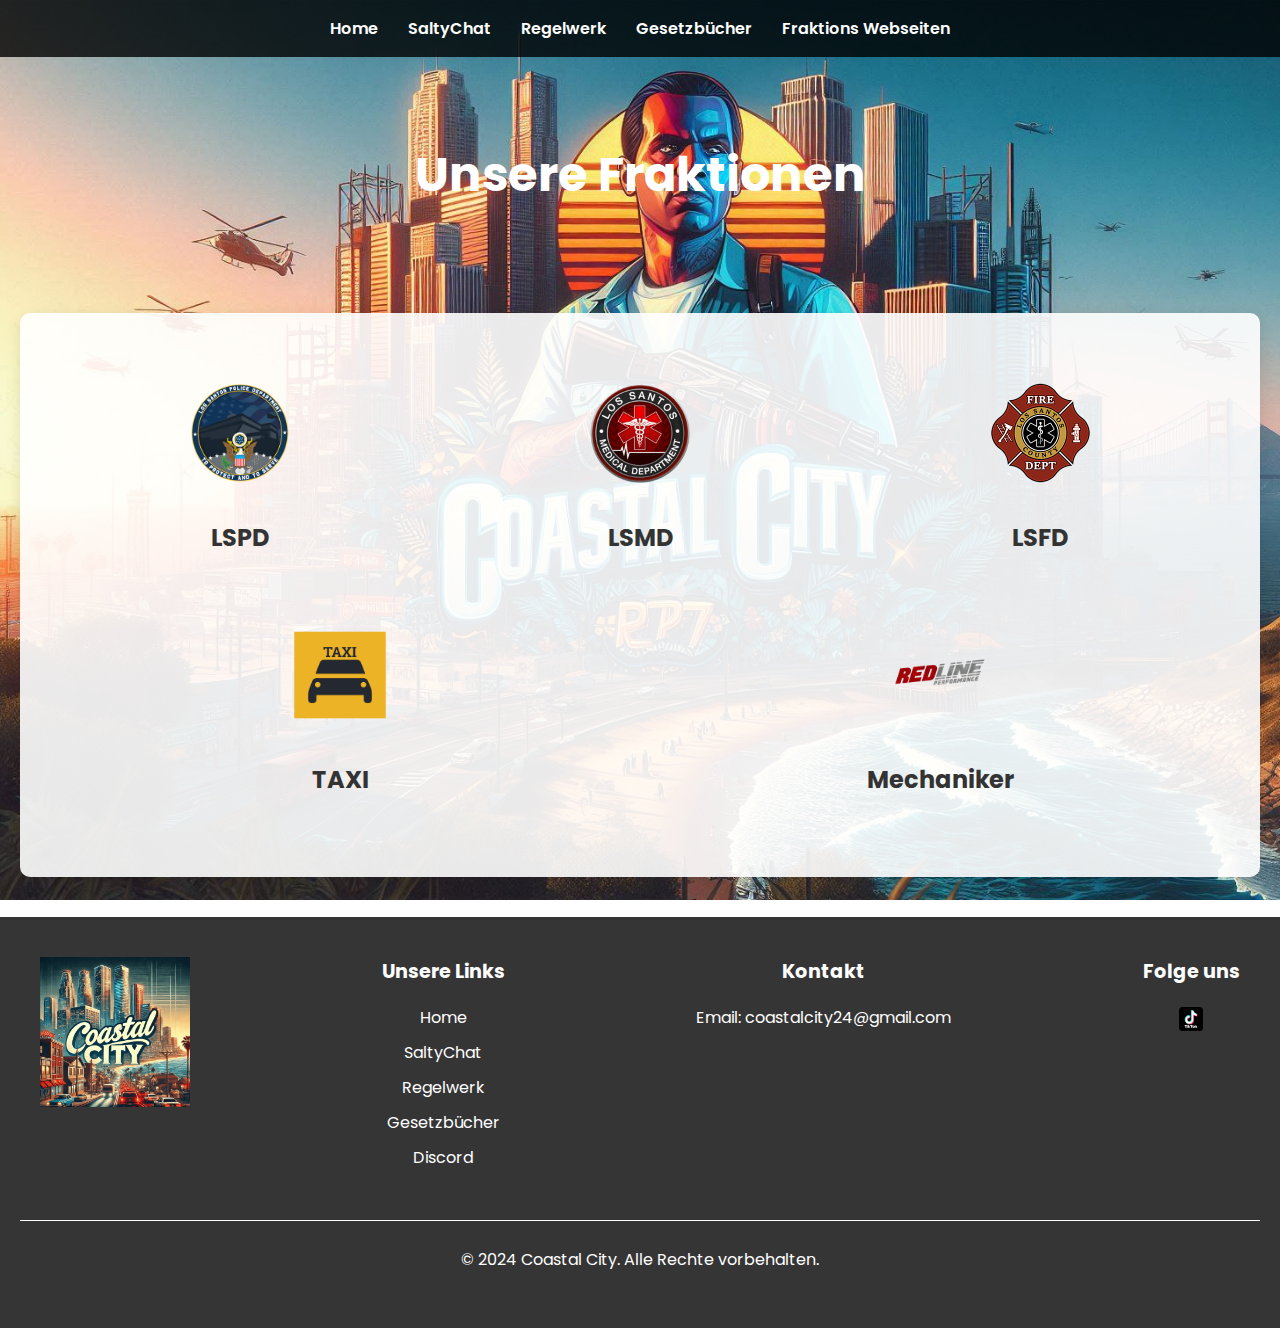
==== frak.html @ 5da15dce "2.03" ====
<!DOCTYPE html>
<html lang="de">
<head>
    <meta charset="UTF-8">
    <meta name="viewport" content="width=device-width, initial-scale=1.0">
    <title>Fraktionen - Coastal City Hardcore RP</title>
    <link href="https://fonts.googleapis.com/css2?family=Poppins:wght@400;600&display=swap" rel="stylesheet">
    <style>
        body {
            font-family: 'Poppins', sans-serif;
            margin: 0;
            padding: 0;
            background: url('img/background.jpg') no-repeat center center fixed;
            background-size: cover;
            color: #333;
        }

        /* Navigation */
        nav {
            background-color: rgba(0, 0, 0, 0.8);
            padding: 1rem;
            position: relative;
            animation: slideInFromTop 1s ease-out;
        }

        nav .menu-toggle {
            display: none;
            cursor: pointer;
            font-size: 1.5rem;
            color: #fff;
            background: transparent;
            border: none;
            outline: none;
        }

        nav ul {
            display: flex;
            justify-content: center;
            list-style: none;
            padding: 0;
            margin: 0;
        }

        nav ul li {
            margin: 0 15px;
        }

        nav ul li a {
            color: #fff;
            text-decoration: none;
            font-weight: 600;
            transition: color 0.3s, transform 0.3s;
            position: relative;
        }

        nav ul li a:hover {
            color: #ff0000;
            transform: translateY(-3px);
        }

        nav ul li a::after {
            content: "";
            position: absolute;
            width: 0;
            height: 2px;
            display: block;
            margin-top: 5px;
            right: 0;
            background: #ff0000;
            transition: width 0.3s ease;
        }

        nav ul li a:hover::after {
            width: 100%;
            left: 0;
        }

        @keyframes slideInFromTop {
            from {
                transform: translateY(-100%);
            }
            to {
                transform: translateY(0);
            }
        }

        /* Header with animation */
        header {
            text-align: center;
            padding: 50px 20px;
            background-size: cover;
            background-position: center;
            background-attachment: fixed;
            color: #fff;
            animation: fadeIn 2s ease-out;
        }

        @keyframes fadeIn {
            from {
                opacity: 0;
                transform: translateY(-20px);
            }
            to {
                opacity: 1;
                transform: translateY(0);
            }
        }

        header h1 {
            font-size: 3rem;
            color: #ffffff;
            animation: scaleUp 2s ease-out;
        }

        @keyframes scaleUp {
            from {
                transform: scale(0.8);
            }
            to {
                transform: scale(1);
            }
        }

        header p {
            font-size: 1.2rem;
        }

        /* Fraktions Section */
        .factions-section {
            padding: 40px 20px;
            margin: 20px auto;
            max-width: 1200px;
            background-color: rgba(255, 255, 255, 0.9);
            box-shadow: 0 5px 15px rgba(0,0,0,0.1);
            border-radius: 10px;
        }

        .factions-container {
            display: flex;
            flex-wrap: wrap;
            justify-content: space-around;
        }

        .faction {
            text-align: center;
            margin: 20px;
            flex: 1 1 22%; /* Adjust to fit 4 items in a row */
        }

        .faction img {
            max-width: 100px;
            height: auto;
            border-radius: 10px;
            margin-bottom: 10px;
        }

        .faction a {
            color: #333;
            text-decoration: none;
            font-weight: 600;
            display: block;
            margin-top: 10px;
            transition: color 0.3s;
        }

        .faction a:hover {
            color: #ff0000;
        }

        @media (max-width: 768px) {
            .faction {
                flex: 1 1 48%; /* Stack items in two columns */
            }
        }

        @media (max-width: 480px) {
            .faction {
                flex: 1 1 100%; /* Stack items in a single column */
            }
        }

        /* Footer */
        footer {
            background-color: rgba(3, 3, 3, 0.8);
            color: #fff;
            padding: 40px 20px;
            text-align: center;
            margin-top: 40px;
        }

        .footer-content {
            display: flex;
            flex-wrap: wrap;
            justify-content: space-between;
            max-width: 1200px;
            margin: 0 auto;
        }

        .footer-logo img {
            max-width: 150px;
            margin-bottom: 20px;
        }

        .footer-links, .footer-contact, .footer-social {
            margin-bottom: 20px;
        }

        .footer-links h3, .footer-contact h3, .footer-social h3 {
            margin-top: 0;
            font-size: 1.2rem;
            color: #fff;
        }

        .footer-links ul {
            list-style: none;
            padding: 0;
            margin: 0;
        }

        .footer-links ul li {
            margin-bottom: 10px;
        }

        .footer-links ul li a {
            color: #fff;
            text-decoration: none;
            transition: color 0.3s;
        }

        .footer-links ul li a:hover {
            color: #ffcccc;
        }

        .footer-contact p {
            margin: 5px 0;
        }

        .footer-contact a {
            color: #fff;
            text-decoration: none;
        }

        .footer-contact a:hover {
            color: #ffcccc;
        }

        .footer-social a {
            margin: 0 10px;
            display: inline-block;
        }

        .footer-social img {
            width: 24px;
            height: 24px;
            vertical-align: middle;
        }

        .footer-bottom {
            margin-top: 20px;
            border-top: 1px solid #fff;
            padding-top: 10px;
        }
                /* Responsive Design */
                @media (max-width: 768px) {
            header h1 {
                font-size: 2.5rem;
            }

            header p {
                font-size: 1rem;
            }

            section {
                padding: 20px 10px;
            }

            nav ul {
                display: none; /* Hide the menu items initially */
                flex-direction: column;
                position: absolute;
                top: 60px; /* Adjust this value based on header height */
                right: 0;
                background-color: rgba(0, 0, 0, 0.8);
                width: 100%;
                text-align: center;
                z-index: 1000;
            }

            nav ul.show {
                display: flex; /* Show the menu items when toggled */
            }

            nav ul li {
                margin: 10px 0;
            }

            nav .menu-toggle {
                display: block;
            }
        }

        @media (max-width: 480px) {
            header h1 {
                font-size: 2rem;
            }

            header p {
                font-size: 0.9rem;
            }

            section {
                padding: 15px 5px;
            }
        }
    </style>
</head>
<body>
    <!-- Navigation -->
    <nav>
        <button class="menu-toggle" aria-label="Menü öffnen">&#9776;</button>
        <ul>
            <li><a href="index.html">Home</a></li>
            <li><a href="SC.html">SaltyChat</a></li>
            <li><a href="rules.html">Regelwerk</a></li>
            <li><a href="gesetze.html">Gesetzbücher</a></li>
            <li><a href="gesetze.html">Fraktions Webseiten</a></li>
        </ul>
    </nav>

    <!-- Header -->
    <header>
        <h1>Unsere Fraktionen</h1>
    </header>

    <!-- Fraktionen -->
    <section class="factions-section">
        <div class="factions-container">
            <div class="faction">
                <a href="" title="LSPD Webseite">
                    <img src="img/PD.png" alt="LSPD Logo">
                    <h2>LSPD</h2>
                </a>
            </div>
            <div class="faction">
                <a href="https://medicnet.ch/hp?c=9b1c93a6864c39e48417ee486b83c387" title="LSMD Webseite">
                    <img src="img/MD.png" alt="LSMD Logo">
                    <h2>LSMD</h2>
                </a>
            </div>
            <div class="faction">
                <a href="https://fdnet.ch/hp?c=5648d7fb4f1ea9a69fd10fccacd7d007" title="LSFD Webseite">
                    <img src="img/FD.png" alt="LSFD Logo">
                    <h2>LSFD</h2>
                </a>
            </div>
            <div class="faction">
                <a href="" title="Taxi">
                    <img src="img/tx.png" alt="Taxi Logo">
                    <h2>TAXI</h2>
                </a>
            </div>
            <div class="faction">
                <a href="https://mechnet.ch/beschweren?c=a6869a35be893ac2d85989c5cd605539" title="Mechaniker Webseite">
                    <img src="img/lsc.png" alt="Mechaniker Logo">
                    <h2>Mechaniker</h2>
                </a>
            </div>
        </div>
    </section>

    <!-- Footer -->
    <footer>
        <div class="footer-content">
            <div class="footer-logo">
                <img src="img/server-intro.png" alt="Coastal City Logo">
            </div>
            <div class="footer-links">
                <h3>Unsere Links</h3>
                <ul>
                    <li><a href="/">Home</a></li>
                    <li><a href="SC.html">SaltyChat</a></li>
                    <li><a href="rules.html">Regelwerk</a></li>
                    <li><a href="gesetze.html">Gesetzbücher</a></li>
                    <li><a href="https://discord.gg/coastalcity">Discord</a></li>
                </ul>
            </div>
            <div class="footer-contact">
                <h3>Kontakt</h3>
                <p>Email: <a href="mailto:coastalcity24@gmail.com">coastalcity24@gmail.com</a></p>
            </div>
            <div class="footer-social">
                <h3>Folge uns</h3>
                <a href="https://www.tiktok.com/@coastalcity2024" target="_blank"><img src="img/TT-icon.png" alt="TikTok"></a>
            </div>
        </div>
        <div class="footer-bottom">
            <p>&copy; 2024 Coastal City. Alle Rechte vorbehalten.</p>
        </div>
    </footer>

    <script>
        document.querySelector('.menu-toggle').addEventListener('click', function() {
            document.querySelector('nav ul').classList.toggle('show');
        });
    </script>
</body>
</html>
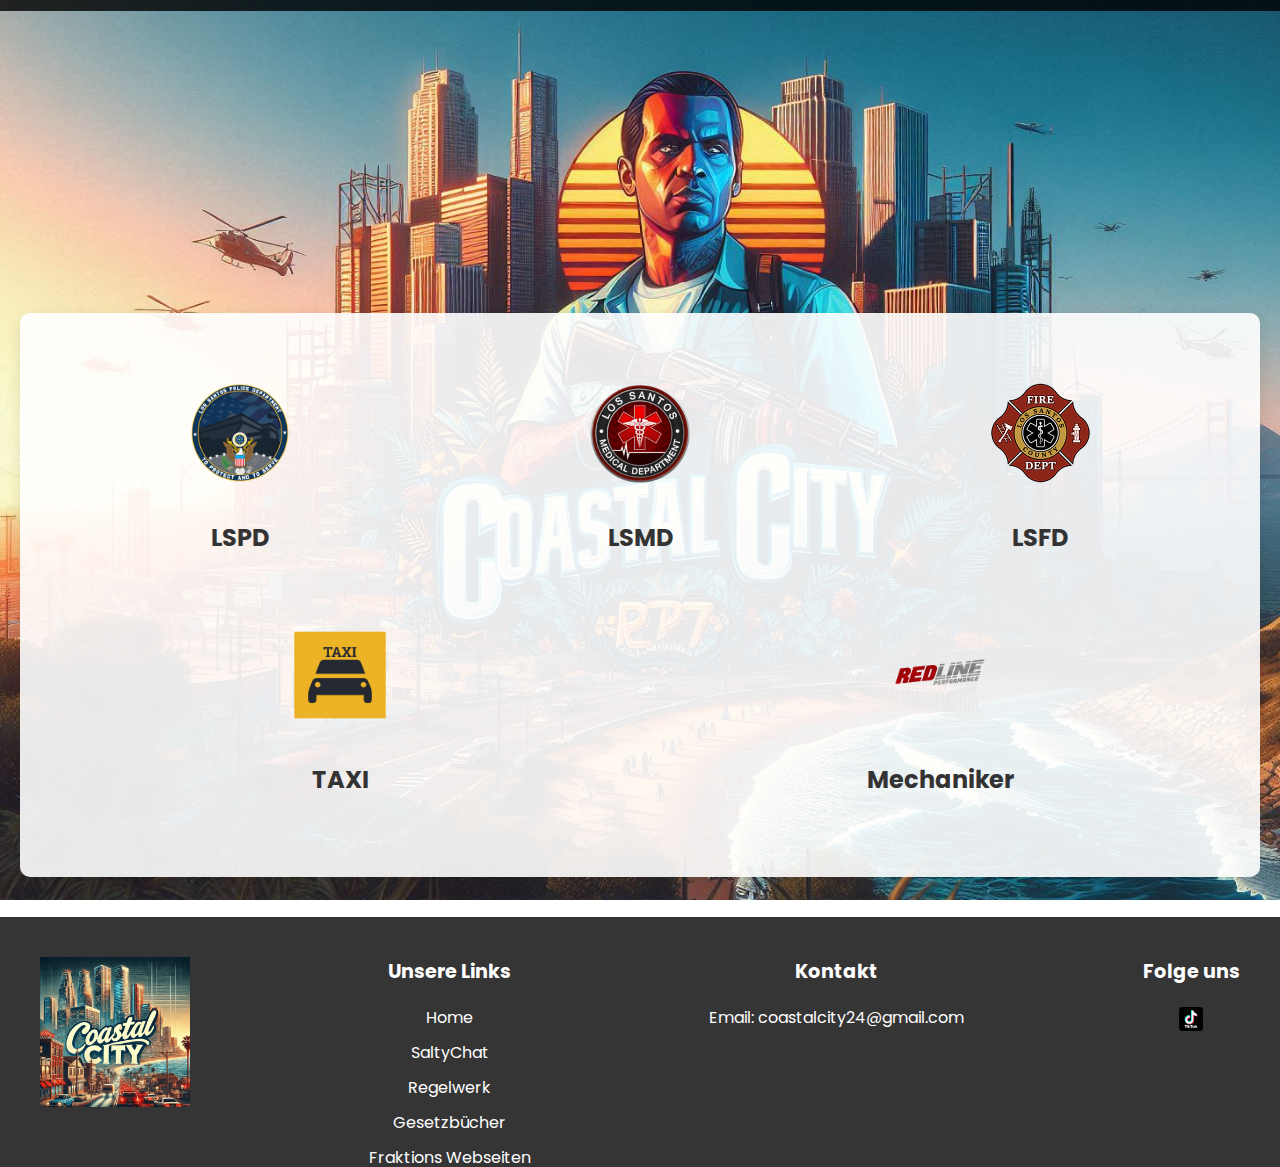
==== commit 383fa0a0: "2.04" ====
--- a/frak.html
+++ b/frak.html
@@ -3,405 +3,87 @@
 <head>
     <meta charset="UTF-8">
     <meta name="viewport" content="width=device-width, initial-scale=1.0">
-    <title>Fraktionen - Coastal City Hardcore RP</title>
-    <link href="https://fonts.googleapis.com/css2?family=Poppins:wght@400;600&display=swap" rel="stylesheet">
+    <title>CoastalCity.eu</title>
     <style>
+        /* Allgemeine Seiteinstellungen */
         body {
-            font-family: 'Poppins', sans-serif;
             margin: 0;
             padding: 0;
-            background: url('img/background.jpg') no-repeat center center fixed;
-            background-size: cover;
-            color: #333;
+            height: 100vh;
+            display: flex;
+            justify-content: center;
+            align-items: center;
+            overflow: hidden; /* Verhindert Scrollen */
         }
 
-        /* Navigation */
-        nav {
-            background-color: rgba(0, 0, 0, 0.8);
-            padding: 1rem;
-            position: relative;
-            animation: slideInFromTop 1s ease-out;
+        /* Hintergrundbild-Container */
+        .background-container {
+            position: absolute;
+            top: 0;
+            left: 0;
+            width: 100%;
+            height: 100%;
+            z-index: -1; /* Hintergrundbild hinter dem Loader platzieren */
+            background-image: url('img/background.jpg'); /* Hintergrundbild Pfad */
+            background-size: cover;
+            background-position: center;
+            background-repeat: no-repeat;
+            background-color: rgba(0, 0, 0, 0.5); /* Dunklerer Hintergrund für bessere Sichtbarkeit des Loaders */
         }
 
-        nav .menu-toggle {
-            display: none;
-            cursor: pointer;
-            font-size: 1.5rem;
-            color: #fff;
-            background: transparent;
-            border: none;
-            outline: none;
+        /* Container für den Loader */
+        .loader {
+            position: relative;
+            width: 350px; /* Größerer Loader-Kreis */
+            height: 350px; /* Größerer Loader-Kreis */
         }
 
-        nav ul {
-            display: flex;
-            justify-content: center;
-            list-style: none;
-            padding: 0;
-            margin: 0;
+        /* Loader-Stil */
+        .loader-inner {
+            position: absolute;
+            width: 100%;
+            height: 100%;
+            border: 12px solid rgba(255, 255, 255, 0.3);
+            border-top: 12px solid #ffffff; /* Rote Farbe */
+            border-radius: 50%;
+            animation: spin 1s linear infinite;
         }
 
-        nav ul li {
-            margin: 0 15px;
+        /* Positionierung und Stil für die CC */
+        .cc {
+            position: absolute;
+            top: 50%;
+            left: 50%;
+            transform: translate(-50%, -50%);
+            font-size: 28px; /* Größere Schriftgröße */
+            font-weight: bold;
+            color: #fff;
+            text-shadow: 2px 2px 4px rgba(0, 0, 0, 0.7);
         }
 
-        nav ul li a {
-            color: #fff;
-            text-decoration: none;
-            font-weight: 600;
-            transition: color 0.3s, transform 0.3s;
-            position: relative;
-        }
-
-        nav ul li a:hover {
-            color: #ff0000;
-            transform: translateY(-3px);
-        }
-
-        nav ul li a::after {
-            content: "";
-            position: absolute;
-            width: 0;
-            height: 2px;
-            display: block;
-            margin-top: 5px;
-            right: 0;
-            background: #ff0000;
-            transition: width 0.3s ease;
-        }
-
-        nav ul li a:hover::after {
-            width: 100%;
-            left: 0;
-        }
-
-        @keyframes slideInFromTop {
-            from {
-                transform: translateY(-100%);
-            }
-            to {
-                transform: translateY(0);
-            }
-        }
-
-        /* Header with animation */
-        header {
-            text-align: center;
-            padding: 50px 20px;
-            background-size: cover;
-            background-position: center;
-            background-attachment: fixed;
-            color: #fff;
-            animation: fadeIn 2s ease-out;
-        }
-
-        @keyframes fadeIn {
-            from {
-                opacity: 0;
-                transform: translateY(-20px);
-            }
-            to {
-                opacity: 1;
-                transform: translateY(0);
-            }
-        }
-
-        header h1 {
-            font-size: 3rem;
-            color: #ffffff;
-            animation: scaleUp 2s ease-out;
-        }
-
-        @keyframes scaleUp {
-            from {
-                transform: scale(0.8);
-            }
-            to {
-                transform: scale(1);
-            }
-        }
-
-        header p {
-            font-size: 1.2rem;
-        }
-
-        /* Fraktions Section */
-        .factions-section {
-            padding: 40px 20px;
-            margin: 20px auto;
-            max-width: 1200px;
-            background-color: rgba(255, 255, 255, 0.9);
-            box-shadow: 0 5px 15px rgba(0,0,0,0.1);
-            border-radius: 10px;
-        }
-
-        .factions-container {
-            display: flex;
-            flex-wrap: wrap;
-            justify-content: space-around;
-        }
-
-        .faction {
-            text-align: center;
-            margin: 20px;
-            flex: 1 1 22%; /* Adjust to fit 4 items in a row */
-        }
-
-        .faction img {
-            max-width: 100px;
-            height: auto;
-            border-radius: 10px;
-            margin-bottom: 10px;
-        }
-
-        .faction a {
-            color: #333;
-            text-decoration: none;
-            font-weight: 600;
-            display: block;
-            margin-top: 10px;
-            transition: color 0.3s;
-        }
-
-        .faction a:hover {
-            color: #ff0000;
-        }
-
-        @media (max-width: 768px) {
-            .faction {
-                flex: 1 1 48%; /* Stack items in two columns */
-            }
-        }
-
-        @media (max-width: 480px) {
-            .faction {
-                flex: 1 1 100%; /* Stack items in a single column */
-            }
-        }
-
-        /* Footer */
-        footer {
-            background-color: rgba(3, 3, 3, 0.8);
-            color: #fff;
-            padding: 40px 20px;
-            text-align: center;
-            margin-top: 40px;
-        }
-
-        .footer-content {
-            display: flex;
-            flex-wrap: wrap;
-            justify-content: space-between;
-            max-width: 1200px;
-            margin: 0 auto;
-        }
-
-        .footer-logo img {
-            max-width: 150px;
-            margin-bottom: 20px;
-        }
-
-        .footer-links, .footer-contact, .footer-social {
-            margin-bottom: 20px;
-        }
-
-        .footer-links h3, .footer-contact h3, .footer-social h3 {
-            margin-top: 0;
-            font-size: 1.2rem;
-            color: #fff;
-        }
-
-        .footer-links ul {
-            list-style: none;
-            padding: 0;
-            margin: 0;
-        }
-
-        .footer-links ul li {
-            margin-bottom: 10px;
-        }
-
-        .footer-links ul li a {
-            color: #fff;
-            text-decoration: none;
-            transition: color 0.3s;
-        }
-
-        .footer-links ul li a:hover {
-            color: #ffcccc;
-        }
-
-        .footer-contact p {
-            margin: 5px 0;
-        }
-
-        .footer-contact a {
-            color: #fff;
-            text-decoration: none;
-        }
-
-        .footer-contact a:hover {
-            color: #ffcccc;
-        }
-
-        .footer-social a {
-            margin: 0 10px;
-            display: inline-block;
-        }
-
-        .footer-social img {
-            width: 24px;
-            height: 24px;
-            vertical-align: middle;
-        }
-
-        .footer-bottom {
-            margin-top: 20px;
-            border-top: 1px solid #fff;
-            padding-top: 10px;
-        }
-                /* Responsive Design */
-                @media (max-width: 768px) {
-            header h1 {
-                font-size: 2.5rem;
-            }
-
-            header p {
-                font-size: 1rem;
-            }
-
-            section {
-                padding: 20px 10px;
-            }
-
-            nav ul {
-                display: none; /* Hide the menu items initially */
-                flex-direction: column;
-                position: absolute;
-                top: 60px; /* Adjust this value based on header height */
-                right: 0;
-                background-color: rgba(0, 0, 0, 0.8);
-                width: 100%;
-                text-align: center;
-                z-index: 1000;
-            }
-
-            nav ul.show {
-                display: flex; /* Show the menu items when toggled */
-            }
-
-            nav ul li {
-                margin: 10px 0;
-            }
-
-            nav .menu-toggle {
-                display: block;
-            }
-        }
-
-        @media (max-width: 480px) {
-            header h1 {
-                font-size: 2rem;
-            }
-
-            header p {
-                font-size: 0.9rem;
-            }
-
-            section {
-                padding: 15px 5px;
-            }
+        /* Animation für den Loader */
+        @keyframes spin {
+            0% { transform: rotate(0deg); }
+            100% { transform: rotate(360deg); }
         }
     </style>
 </head>
 <body>
-    <!-- Navigation -->
-    <nav>
-        <button class="menu-toggle" aria-label="Menü öffnen">&#9776;</button>
-        <ul>
-            <li><a href="index.html">Home</a></li>
-            <li><a href="SC.html">SaltyChat</a></li>
-            <li><a href="rules.html">Regelwerk</a></li>
-            <li><a href="gesetze.html">Gesetzbücher</a></li>
-            <li><a href="gesetze.html">Fraktions Webseiten</a></li>
-        </ul>
-    </nav>
+    <!-- Hintergrundbild-Container -->
+    <div class="background-container"></div>
 
-    <!-- Header -->
-    <header>
-        <h1>Unsere Fraktionen</h1>
-    </header>
-
-    <!-- Fraktionen -->
-    <section class="factions-section">
-        <div class="factions-container">
-            <div class="faction">
-                <a href="" title="LSPD Webseite">
-                    <img src="img/PD.png" alt="LSPD Logo">
-                    <h2>LSPD</h2>
-                </a>
-            </div>
-            <div class="faction">
-                <a href="https://medicnet.ch/hp?c=9b1c93a6864c39e48417ee486b83c387" title="LSMD Webseite">
-                    <img src="img/MD.png" alt="LSMD Logo">
-                    <h2>LSMD</h2>
-                </a>
-            </div>
-            <div class="faction">
-                <a href="https://fdnet.ch/hp?c=5648d7fb4f1ea9a69fd10fccacd7d007" title="LSFD Webseite">
-                    <img src="img/FD.png" alt="LSFD Logo">
-                    <h2>LSFD</h2>
-                </a>
-            </div>
-            <div class="faction">
-                <a href="" title="Taxi">
-                    <img src="img/tx.png" alt="Taxi Logo">
-                    <h2>TAXI</h2>
-                </a>
-            </div>
-            <div class="faction">
-                <a href="https://mechnet.ch/beschweren?c=a6869a35be893ac2d85989c5cd605539" title="Mechaniker Webseite">
-                    <img src="img/lsc.png" alt="Mechaniker Logo">
-                    <h2>Mechaniker</h2>
-                </a>
-            </div>
-        </div>
-    </section>
-
-    <!-- Footer -->
-    <footer>
-        <div class="footer-content">
-            <div class="footer-logo">
-                <img src="img/server-intro.png" alt="Coastal City Logo">
-            </div>
-            <div class="footer-links">
-                <h3>Unsere Links</h3>
-                <ul>
-                    <li><a href="/">Home</a></li>
-                    <li><a href="SC.html">SaltyChat</a></li>
-                    <li><a href="rules.html">Regelwerk</a></li>
-                    <li><a href="gesetze.html">Gesetzbücher</a></li>
-                    <li><a href="https://discord.gg/coastalcity">Discord</a></li>
-                </ul>
-            </div>
-            <div class="footer-contact">
-                <h3>Kontakt</h3>
-                <p>Email: <a href="mailto:coastalcity24@gmail.com">coastalcity24@gmail.com</a></p>
-            </div>
-            <div class="footer-social">
-                <h3>Folge uns</h3>
-                <a href="https://www.tiktok.com/@coastalcity2024" target="_blank"><img src="img/TT-icon.png" alt="TikTok"></a>
-            </div>
-        </div>
-        <div class="footer-bottom">
-            <p>&copy; 2024 Coastal City. Alle Rechte vorbehalten.</p>
-        </div>
-    </footer>
+    <!-- Loader -->
+    <div id="loader" class="loader">
+        <div class="loader-inner"></div>
+        <div class="cc"></div>
+    </div>
 
     <script>
-        document.querySelector('.menu-toggle').addEventListener('click', function() {
-            document.querySelector('nav ul').classList.toggle('show');
-        });
+        // Warte, bis der Loader die Animation abgeschlossen hat
+        setTimeout(function() {
+            // Weiterleitung zur index.html
+            window.location.href = 'frakw.html';
+        }, 10); // Zeit in Millisekunden, die der Loader angezeigt wird
     </script>
 </body>
 </html>
